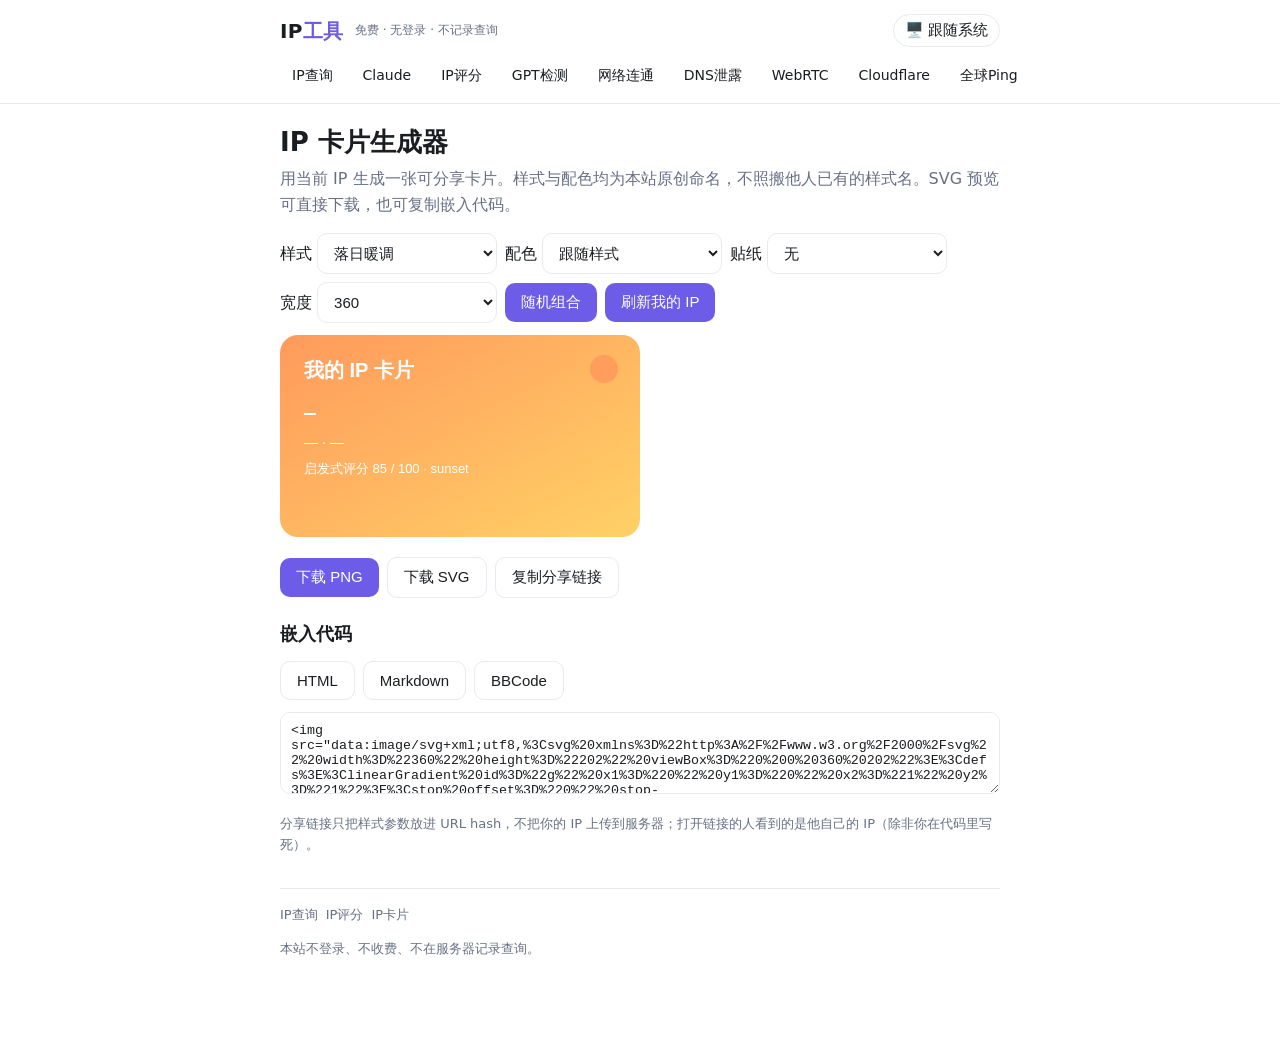
==== card/index.html @ c377cc5d "自有版 IP 工具站：13 个工具 + Pages/Vercel Functions" ====
<!doctype html><html lang="zh-CN"><head><meta charset="utf-8"><meta name="viewport" content="width=device-width,initial-scale=1">
<title>IP 卡片生成器 — IP 工具</title><link rel="stylesheet" href="../assets/style.css"></head><body>
<header class="top"><div class="topin"><div class="logo">IP<span>工具</span></div><div class="tag">免费 · 无登录 · 不记录查询</div><button class="themebtn" id="themeBtn">🖥️ 跟随系统</button></div><div class="navwrap"><nav>
<a href="../index.html">IP查询</a><a href="../claude.html">Claude</a><a href="../ip.html">IP评分</a><a href="../gpt.html">GPT检测</a><a href="../link.html">网络连通</a><a href="../dns.html">DNS泄露</a><a href="../webrtc.html">WebRTC</a><a href="../cloudflare.html">Cloudflare</a><a href="../ping.html">全球Ping</a><a href="../status.html">服务状态</a><a href="../whois.html">Whois查询</a><a href="../news.html">AI资讯</a><a href="./">IP卡片</a>
</nav></div></header>
<div class="wrap">
<h1>IP 卡片生成器</h1>
<p class="lead">用当前 IP 生成一张可分享卡片。样式与配色均为本站原创命名，不照搬他人已有的样式名。SVG 预览可直接下载，也可复制嵌入代码。</p>
<div class="row">
<label>样式 <select id="style"><option value="sunset">落日暖调</option><option value="ocean">深海蓝调</option><option value="mint">薄荷清新</option><option value="mono">黑白极简</option><option value="violet">紫夜星空</option><option value="paper">米纸素雅</option><option value="neon">霓虹夜市</option><option value="forest">森林晨雾</option></select></label>
<label>配色 <select id="color"><option value="auto">跟随样式</option><option value="blue">蓝</option><option value="pink">粉</option><option value="green">绿</option><option value="orange">橙</option><option value="purple">紫</option><option value="dark">深色</option></select></label>
<label>贴纸 <select id="sticker"><option value="none">无</option><option value="coffee">☕ 咖啡</option><option value="rocket">🚀 火箭</option><option value="shield">🛡️ 护盾</option><option value="globe">🌍 地球</option><option value="bolt">⚡ 闪电</option><option value="star">⭐ 星星</option></select></label>
<label>宽度 <select id="width"><option value="240">240</option><option value="360" selected>360</option><option value="480">480</option><option value="560">560</option></select></label>
<button id="random">随机组合</button><button id="refresh">刷新我的 IP</button>
</div>
<div id="preview"></div>
<div class="row"><button id="dl">下载 PNG</button><button class="secondary" id="dlSvg">下载 SVG</button><button class="secondary" id="copyLink">复制分享链接</button></div>
<h2>嵌入代码</h2>
<div class="row"><button class="secondary" data-code="html">HTML</button><button class="secondary" data-code="md">Markdown</button><button class="secondary" data-code="bb">BBCode</button></div>
<textarea id="code" rows="4" style="width:100%;padding:10px;border:1px solid var(--line);border-radius:10px;background:var(--bg);color:var(--fg)"></textarea>
<p class="small">分享链接只把样式参数放进 URL hash，不把你的 IP 上传到服务器；打开链接的人看到的是他自己的 IP（除非你在代码里写死）。</p>
<footer><div class="footlinks"><a href="../index.html">IP查询</a><a href="../ip.html">IP评分</a><a href="./">IP卡片</a></div><p>本站不登录、不收费、不在服务器记录查询。</p></footer>
</div><script src="../assets/app.js"></script>
<script>
const STYLES={sunset:['#ff9a5c','#ffd166'],ocean:['#1e6fd9','#4dd0d0'],mint:['#2fbf8f','#b8e6c8'],mono:['#222222','#888888'],violet:['#6c5ce7','#a99bff'],paper:['#d9c7a5','#f5efe0'],neon:['#ff2e88','#00e5ff'],forest:['#2e7d4f','#a8d5a2']};
const COLORS={blue:'#1e6fd9',pink:'#e75480',green:'#2fbf8f',orange:'#ff7a2f',purple:'#6c5ce7',dark:'#222222'};
let INFO={ip:'—',loc:'—',isp:'—',score:'—'};
function buildSVG(){
 const w=+document.getElementById('width').value;const h=Math.round(w*0.56);
 const style=document.getElementById('style').value;const col=document.getElementById('color').value;
 const [c1,c2]=STYLES[style];const accent=col==='auto'?c1:COLORS[col];
 const sticker=document.getElementById('sticker').value;const emoji={coffee:'☕',rocket:'🚀',shield:'🛡️',globe:'🌍',bolt:'⚡',star:'⭐'}[sticker]||'';
 const esc2=s=>String(s).replace(/&/g,'&amp;').replace(/</g,'&lt;');
 return `<svg xmlns="http://www.w3.org/2000/svg" width="${w}" height="${h}" viewBox="0 0 ${w} ${h}"><defs><linearGradient id="g" x1="0" y1="0" x2="1" y2="1"><stop offset="0" stop-color="${c1}"/><stop offset="1" stop-color="${c2}"/></linearGradient></defs><rect width="${w}" height="${h}" rx="18" fill="url(#g)"/><text x="24" y="42" font-family="sans-serif" font-size="20" font-weight="bold" fill="#fff">我的 IP 卡片 ${emoji}</text><text x="24" y="84" font-family="monospace" font-size="${w>=480?26:20}" font-weight="bold" fill="#fff">${esc2(INFO.ip)}</text><text x="24" y="112" font-family="sans-serif" font-size="14" fill="#fff">${esc2(INFO.loc)} · ${esc2(INFO.isp)}</text><text x="24" y="138" font-family="sans-serif" font-size="13" fill="#fff">启发式评分 ${esc2(INFO.score)} / 100 · ${style}</text><circle cx="${w-36}" cy="34" r="14" fill="${accent}" opacity="0.9"/></svg>`;
}
function render(){const svg=buildSVG();document.getElementById('preview').innerHTML=svg;const w=document.getElementById('width').value;document.getElementById('code').value=`<img src="data:image/svg+xml;utf8,${encodeURIComponent(svg)}" width="${w}" alt="我的 IP 卡片">`;}
function updateCodes(kind){
 const svg=buildSVG();const w=document.getElementById('width').value;const data=`data:image/svg+xml;utf8,${encodeURIComponent(svg)}`;
 if(kind==='html')document.getElementById('code').value=`<img src="${data}" width="${w}" alt="我的 IP 卡片">`;
 if(kind==='md')document.getElementById('code').value=`![我的 IP 卡片](${data})`;
 if(kind==='bb')document.getElementById('code').value=`[img]${data}[/img]`;
}
async function loadIP(){try{const info=await getIPInfo();const sc=heuristicScore(info);INFO={ip:info.ip||'—',loc:[info.country,info.city].filter(Boolean).join(' ')||'—',isp:info.isp||'—',score:sc.score};}catch(e){}render();}
['style','color','sticker','width'].forEach(id=>document.getElementById(id).addEventListener('change',render));
document.querySelectorAll('[data-code]').forEach(b=>b.onclick=()=>updateCodes(b.dataset.code));
document.getElementById('random').onclick=()=>{const styles=Object.keys(STYLES);const stickers=['none','coffee','rocket','shield','globe','bolt','star'];const colors=['auto','blue','pink','green','orange','purple','dark'];document.getElementById('style').value=styles[Math.floor(Math.random()*styles.length)];document.getElementById('sticker').value=stickers[Math.floor(Math.random()*stickers.length)];document.getElementById('color').value=colors[Math.floor(Math.random()*colors.length)];render();};
document.getElementById('refresh').onclick=loadIP;
document.getElementById('dlSvg').onclick=()=>{const blob=new Blob([buildSVG()],{type:'image/svg+xml'});const a=document.createElement('a');a.href=URL.createObjectURL(blob);a.download='ip-card.svg';a.click();};
document.getElementById('dl').onclick=()=>{const svg=buildSVG();const img=new Image();img.onload=()=>{const c=document.createElement('canvas');c.width=img.width;c.height=img.height;const ctx=c.getContext('2d');ctx.drawImage(img,0,0);c.toBlob(b=>{const a=document.createElement('a');a.href=URL.createObjectURL(b);a.download='ip-card.png';a.click();});};img.src='data:image/svg+xml;charset=utf-8,'+encodeURIComponent(svg);};
document.getElementById('copyLink').onclick=async()=>{const p=new URLSearchParams({style:document.getElementById('style').value,color:document.getElementById('color').value,sticker:document.getElementById('sticker').value,width:document.getElementById('width').value});const url=location.origin+location.pathname+'#'+p.toString();try{await navigator.clipboard.writeText(url);alert('分享链接已复制');}catch(e){prompt('复制链接',url);}};
(function(){const h=new URLSearchParams(location.hash.slice(1));if(h.get('style'))document.getElementById('style').value=h.get('style');if(h.get('color'))document.getElementById('color').value=h.get('color');if(h.get('sticker'))document.getElementById('sticker').value=h.get('sticker');if(h.get('width'))document.getElementById('width').value=h.get('width');})();
loadIP();
</script></body></html>
---- assets/style.css ----
:root{--bg:#ffffff;--fg:#1a1d21;--muted:#667085;--line:#e8eaf0;--card:#f7f8fa;--accent:#6c5ce7;--accent2:#00a8a8}
[data-theme="dark"]{--bg:#121417;--fg:#eef0f3;--muted:#9aa3ad;--line:#262a30;--card:#1b1e23;--accent:#a99bff;--accent2:#4dd0d0}
*{box-sizing:border-box}body{margin:0;background:var(--bg);color:var(--fg);font-family:-apple-system,BlinkMacSystemFont,"PingFang SC","Microsoft YaHei",system-ui,sans-serif;line-height:1.6}
a{color:var(--accent);text-decoration:none}.wrap{max-width:760px;margin:0 auto;padding:0 20px 48px}
header.top{border-bottom:1px solid var(--line);position:sticky;top:0;background:var(--bg);z-index:10}
.topin{max-width:760px;margin:0 auto;padding:14px 20px 10px;display:flex;align-items:center;gap:12px;flex-wrap:wrap}
.logo{font-weight:800;font-size:20px;letter-spacing:.2px}.logo span{color:var(--accent)}
.tag{font-size:12px;color:var(--muted)}
nav{display:flex;gap:6px;overflow-x:auto;padding:0 20px 10px;max-width:760px;margin:0 auto;scrollbar-width:none}
nav a{white-space:nowrap;padding:6px 11px;border-radius:999px;color:var(--fg);font-size:14px;border:1px solid transparent}
nav a.active,nav a:hover{background:#eef0ff;color:#4b3fd4;border-color:#ddd6ff}
[data-theme="dark"] nav a.active,[data-theme="dark"] nav a:hover{background:#26224a;color:#cfc6ff}
.themebtn{margin-left:auto;border:1px solid var(--line);background:transparent;color:var(--fg);border-radius:999px;padding:6px 11px;cursor:pointer}
h1{font-size:26px;line-height:1.3;margin:22px 0 6px}h2{font-size:18px;margin:22px 0 8px}h3{font-size:15px;margin:14px 0 6px}
.lead{color:var(--muted);margin:0 0 16px}.small{font-size:13px;color:var(--muted)}.note{background:#fff8e6;border:1px solid #f2d98d;border-radius:12px;padding:12px 14px;font-size:14px}
[data-theme="dark"] .note{background:#2a2412;border-color:#4a3f1a}
.grid{display:grid;grid-template-columns:repeat(2,1fr);gap:12px;margin:16px 0}
@media(max-width:560px){.grid{grid-template-columns:1fr}}
.card{background:var(--card);border:1px solid var(--line);border-radius:16px;padding:16px}
.p-blue{background:#eef4ff}.p-pink{background:#fdf0f5}.p-green{background:#eafaf0}.p-yellow{background:#fff7e0}.p-purple{background:#f3efff}.p-cyan{background:#e6fafa}.p-orange{background:#fff0e6}
[data-theme="dark"] .p-blue,[data-theme="dark"] .p-pink,[data-theme="dark"] .p-green,[data-theme="dark"] .p-yellow,[data-theme="dark"] .p-purple,[data-theme="dark"] .p-cyan,[data-theme="dark"] .p-orange{background:var(--card)}
.card h3{margin:0 0 4px}.card p{margin:0;color:var(--muted);font-size:14px}
.row{display:flex;gap:8px;flex-wrap:wrap;align-items:center;margin:12px 0}
input,select{flex:1;min-width:180px;padding:10px 12px;border:1px solid var(--line);border-radius:10px;background:var(--bg);color:var(--fg);font-size:15px}
button{padding:10px 16px;border:0;border-radius:10px;background:var(--accent);color:#fff;cursor:pointer;font-size:15px}
button.secondary{background:transparent;color:var(--fg);border:1px solid var(--line)}
button:disabled{opacity:.55}
table{width:100%;border-collapse:collapse;font-size:14px}th,td{text-align:left;padding:8px 6px;border-bottom:1px solid var(--line);vertical-align:top}
.badge{display:inline-block;padding:2px 8px;border-radius:999px;font-size:12px;background:#eef0ff;color:#4b3fd4}
.badge.ok{background:#e6f7ec;color:#137333}.badge.warn{background:#fff3cd;color:#7a5b00}.badge.bad{background:#fde8e8;color:#a51d1d}.badge.grey{background:#eef0f2;color:#555}
.gauge{height:14px;background:#e9ebef;border-radius:999px;overflow:hidden}.gauge i{display:block;height:100%;background:linear-gradient(90deg,#e74c3c,#f39c12,#27ae60)}
.kv{display:grid;grid-template-columns:120px 1fr;gap:6px 12px;font-size:14px}.kv b{color:var(--muted);font-weight:500}
footer{border-top:1px solid var(--line);margin-top:32px;padding:16px 0;color:var(--muted);font-size:13px}
progress{width:100%}.pill{border:1px solid var(--line);border-radius:999px;padding:4px 10px;font-size:13px;background:transparent;color:var(--fg);cursor:pointer}
.pill.on{background:var(--accent);color:#fff;border-color:var(--accent)}
.navwrap{max-width:760px;margin:0 auto}
.footlinks{display:flex;flex-wrap:wrap;gap:8px}
.footlinks a{font-size:13px;color:var(--muted)}
.statgrid{display:grid;grid-template-columns:repeat(2,1fr);gap:12px}
@media(max-width:560px){.statgrid{grid-template-columns:1fr}}
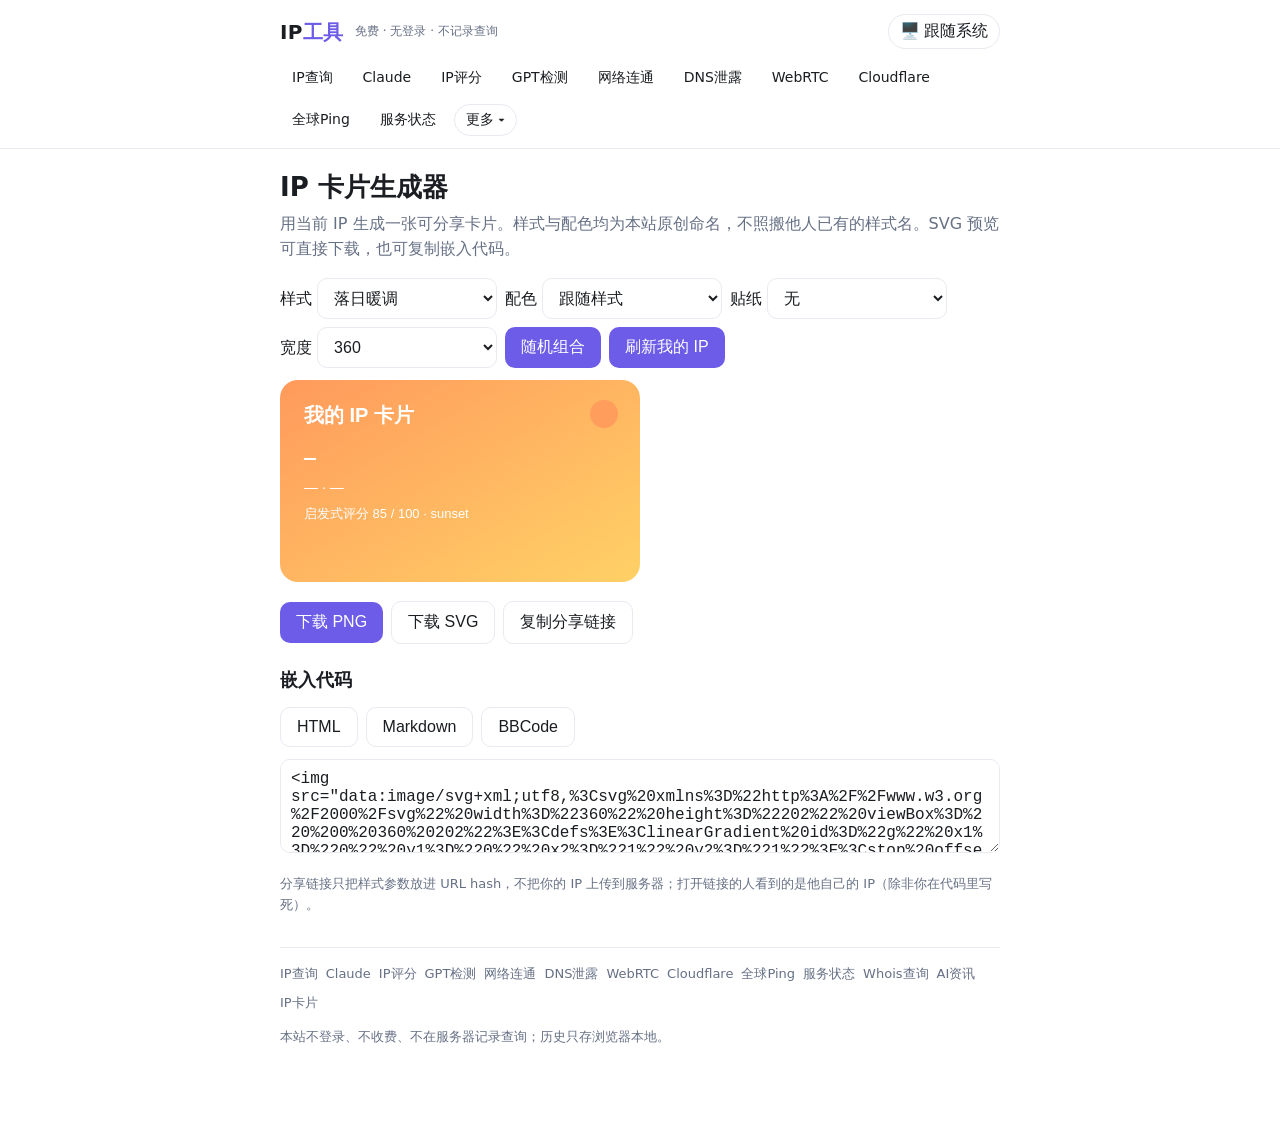
==== commit cb571720: "外观+功能更像 v2：工具卡片墙、更多下拉、多源地理/BGP、指纹、Cloudflare等级实测、DNS/WebRTC深度、IP卡片16套" ====
--- a/card/index.html
+++ b/card/index.html
@@ -1,15 +1,15 @@
 <!doctype html><html lang="zh-CN"><head><meta charset="utf-8"><meta name="viewport" content="width=device-width,initial-scale=1">
 <title>IP 卡片生成器 — IP 工具</title><link rel="stylesheet" href="../assets/style.css"></head><body>
 <header class="top"><div class="topin"><div class="logo">IP<span>工具</span></div><div class="tag">免费 · 无登录 · 不记录查询</div><button class="themebtn" id="themeBtn">🖥️ 跟随系统</button></div><div class="navwrap"><nav>
-<a href="../index.html">IP查询</a><a href="../claude.html">Claude</a><a href="../ip.html">IP评分</a><a href="../gpt.html">GPT检测</a><a href="../link.html">网络连通</a><a href="../dns.html">DNS泄露</a><a href="../webrtc.html">WebRTC</a><a href="../cloudflare.html">Cloudflare</a><a href="../ping.html">全球Ping</a><a href="../status.html">服务状态</a><a href="../whois.html">Whois查询</a><a href="../news.html">AI资讯</a><a href="./">IP卡片</a>
+<a href="../index.html">IP查询</a><a href="../claude.html">Claude</a><a href="../ip.html">IP评分</a><a href="../gpt.html">GPT检测</a><a href="../link.html">网络连通</a><a href="../dns.html">DNS泄露</a><a href="../webrtc.html">WebRTC</a><a href="../cloudflare.html">Cloudflare</a><a href="../ping.html">全球Ping</a><a href="../status.html">服务状态</a><span class="dropdown"><button class="dropbtn" type="button">更多 ▾</button><span class="dropmenu"><a href="../whois.html">Whois查询</a><a href="../news.html">AI资讯</a><a href="../card/">IP卡片</a></span></span>
 </nav></div></header>
 <div class="wrap">
 <h1>IP 卡片生成器</h1>
 <p class="lead">用当前 IP 生成一张可分享卡片。样式与配色均为本站原创命名，不照搬他人已有的样式名。SVG 预览可直接下载，也可复制嵌入代码。</p>
 <div class="row">
-<label>样式 <select id="style"><option value="sunset">落日暖调</option><option value="ocean">深海蓝调</option><option value="mint">薄荷清新</option><option value="mono">黑白极简</option><option value="violet">紫夜星空</option><option value="paper">米纸素雅</option><option value="neon">霓虹夜市</option><option value="forest">森林晨雾</option></select></label>
+<label>样式 <select id="style"><option value="sunset">落日暖调</option><option value="ocean">深海蓝调</option><option value="mint">薄荷清新</option><option value="mono">黑白极简</option><option value="violet">紫夜星空</option><option value="paper">米纸素雅</option><option value="neon">霓虹夜市</option><option value="forest">森林晨雾</option><option value="dawn">破晓粉霞</option><option value="desert">沙漠金黄</option><option value="glacier">冰川浅蓝</option><option value="ember">余烬暗红</option><option value="meadow">草甸春绿</option><option value="harbor">港湾雾蓝</option><option value="ink">水墨灰青</option><option value="candy">糖果亮彩</option></select></label>
 <label>配色 <select id="color"><option value="auto">跟随样式</option><option value="blue">蓝</option><option value="pink">粉</option><option value="green">绿</option><option value="orange">橙</option><option value="purple">紫</option><option value="dark">深色</option></select></label>
-<label>贴纸 <select id="sticker"><option value="none">无</option><option value="coffee">☕ 咖啡</option><option value="rocket">🚀 火箭</option><option value="shield">🛡️ 护盾</option><option value="globe">🌍 地球</option><option value="bolt">⚡ 闪电</option><option value="star">⭐ 星星</option></select></label>
+<label>贴纸 <select id="sticker"><option value="none">无</option><option value="coffee">☕ 咖啡</option><option value="rocket">🚀 火箭</option><option value="shield">🛡️ 护盾</option><option value="globe">🌍 地球</option><option value="bolt">⚡ 闪电</option><option value="star">⭐ 星星</option><option value="moon">🌙 月亮</option><option value="leaf">🍃 叶子</option><option value="fire">🔥 火焰</option><option value="gem">💎 宝石</option><option value="anchor">⚓ 船锚</option><option value="key">🔑 钥匙</option></select></label>
 <label>宽度 <select id="width"><option value="240">240</option><option value="360" selected>360</option><option value="480">480</option><option value="560">560</option></select></label>
 <button id="random">随机组合</button><button id="refresh">刷新我的 IP</button>
 </div>
@@ -19,17 +19,17 @@
 <div class="row"><button class="secondary" data-code="html">HTML</button><button class="secondary" data-code="md">Markdown</button><button class="secondary" data-code="bb">BBCode</button></div>
 <textarea id="code" rows="4" style="width:100%;padding:10px;border:1px solid var(--line);border-radius:10px;background:var(--bg);color:var(--fg)"></textarea>
 <p class="small">分享链接只把样式参数放进 URL hash，不把你的 IP 上传到服务器；打开链接的人看到的是他自己的 IP（除非你在代码里写死）。</p>
-<footer><div class="footlinks"><a href="../index.html">IP查询</a><a href="../ip.html">IP评分</a><a href="./">IP卡片</a></div><p>本站不登录、不收费、不在服务器记录查询。</p></footer>
+<footer><div class="footlinks"><a href="../index.html">IP查询</a><a href="../claude.html">Claude</a><a href="../ip.html">IP评分</a><a href="../gpt.html">GPT检测</a><a href="../link.html">网络连通</a><a href="../dns.html">DNS泄露</a><a href="../webrtc.html">WebRTC</a><a href="../cloudflare.html">Cloudflare</a><a href="../ping.html">全球Ping</a><a href="../status.html">服务状态</a><a href="../whois.html">Whois查询</a><a href="../news.html">AI资讯</a><a href="../card/">IP卡片</a></div><p>本站不登录、不收费、不在服务器记录查询；历史只存浏览器本地。</p></footer>
 </div><script src="../assets/app.js"></script>
 <script>
-const STYLES={sunset:['#ff9a5c','#ffd166'],ocean:['#1e6fd9','#4dd0d0'],mint:['#2fbf8f','#b8e6c8'],mono:['#222222','#888888'],violet:['#6c5ce7','#a99bff'],paper:['#d9c7a5','#f5efe0'],neon:['#ff2e88','#00e5ff'],forest:['#2e7d4f','#a8d5a2']};
+const STYLES={sunset:['#ff9a5c','#ffd166'],ocean:['#1e6fd9','#4dd0d0'],mint:['#2fbf8f','#b8e6c8'],mono:['#222222','#888888'],violet:['#6c5ce7','#a99bff'],paper:['#d9c7a5','#f5efe0'],neon:['#ff2e88','#00e5ff'],forest:['#2e7d4f','#a8d5a2'],dawn:['#ff7eb3','#ffd6e8'],desert:['#d9a441','#f2e3b3'],glacier:['#7ec8e3','#e8f4fa'],ember:['#b33a2b','#f2b8a0'],meadow:['#6abf69','#dff2d0'],harbor:['#4a6fa5','#c8d8e8'],ink:['#3a4a4a','#d0d8d8'],candy:['#ff6b9d','#ffe066']};
 const COLORS={blue:'#1e6fd9',pink:'#e75480',green:'#2fbf8f',orange:'#ff7a2f',purple:'#6c5ce7',dark:'#222222'};
 let INFO={ip:'—',loc:'—',isp:'—',score:'—'};
 function buildSVG(){
  const w=+document.getElementById('width').value;const h=Math.round(w*0.56);
  const style=document.getElementById('style').value;const col=document.getElementById('color').value;
  const [c1,c2]=STYLES[style];const accent=col==='auto'?c1:COLORS[col];
- const sticker=document.getElementById('sticker').value;const emoji={coffee:'☕',rocket:'🚀',shield:'🛡️',globe:'🌍',bolt:'⚡',star:'⭐'}[sticker]||'';
+ const sticker=document.getElementById('sticker').value;const emoji={coffee:'☕',rocket:'🚀',shield:'🛡️',globe:'🌍',bolt:'⚡',star:'⭐',moon:'🌙',leaf:'🍃',fire:'🔥',gem:'💎',anchor:'⚓',key:'🔑'}[sticker]||'';
  const esc2=s=>String(s).replace(/&/g,'&amp;').replace(/</g,'&lt;');
  return `<svg xmlns="http://www.w3.org/2000/svg" width="${w}" height="${h}" viewBox="0 0 ${w} ${h}"><defs><linearGradient id="g" x1="0" y1="0" x2="1" y2="1"><stop offset="0" stop-color="${c1}"/><stop offset="1" stop-color="${c2}"/></linearGradient></defs><rect width="${w}" height="${h}" rx="18" fill="url(#g)"/><text x="24" y="42" font-family="sans-serif" font-size="20" font-weight="bold" fill="#fff">我的 IP 卡片 ${emoji}</text><text x="24" y="84" font-family="monospace" font-size="${w>=480?26:20}" font-weight="bold" fill="#fff">${esc2(INFO.ip)}</text><text x="24" y="112" font-family="sans-serif" font-size="14" fill="#fff">${esc2(INFO.loc)} · ${esc2(INFO.isp)}</text><text x="24" y="138" font-family="sans-serif" font-size="13" fill="#fff">启发式评分 ${esc2(INFO.score)} / 100 · ${style}</text><circle cx="${w-36}" cy="34" r="14" fill="${accent}" opacity="0.9"/></svg>`;
 }
--- a/assets/style.css
+++ b/assets/style.css
@@ -6,12 +6,12 @@
 .topin{max-width:760px;margin:0 auto;padding:14px 20px 10px;display:flex;align-items:center;gap:12px;flex-wrap:wrap}
 .logo{font-weight:800;font-size:20px;letter-spacing:.2px}.logo span{color:var(--accent)}
 .tag{font-size:12px;color:var(--muted)}
-nav{display:flex;gap:6px;overflow-x:auto;padding:0 20px 10px;max-width:760px;margin:0 auto;scrollbar-width:none}
+nav{display:flex;gap:6px;flex-wrap:wrap;overflow:visible;padding:0 20px 10px;max-width:760px;margin:0 auto;align-items:center}
 nav a{white-space:nowrap;padding:6px 11px;border-radius:999px;color:var(--fg);font-size:14px;border:1px solid transparent}
 nav a.active,nav a:hover{background:#eef0ff;color:#4b3fd4;border-color:#ddd6ff}
 [data-theme="dark"] nav a.active,[data-theme="dark"] nav a:hover{background:#26224a;color:#cfc6ff}
 .themebtn{margin-left:auto;border:1px solid var(--line);background:transparent;color:var(--fg);border-radius:999px;padding:6px 11px;cursor:pointer}
-h1{font-size:26px;line-height:1.3;margin:22px 0 6px}h2{font-size:18px;margin:22px 0 8px}h3{font-size:15px;margin:14px 0 6px}
+h1{font-size:26px;line-height:1.3;margin:22px 0 6px}h2{font-size:18px;margin:22px 0 8px}h3{font-size:16px;margin:14px 0 6px}
 .lead{color:var(--muted);margin:0 0 16px}.small{font-size:13px;color:var(--muted)}.note{background:#fff8e6;border:1px solid #f2d98d;border-radius:12px;padding:12px 14px;font-size:14px}
 [data-theme="dark"] .note{background:#2a2412;border-color:#4a3f1a}
 .grid{display:grid;grid-template-columns:repeat(2,1fr);gap:12px;margin:16px 0}
@@ -21,8 +21,8 @@
 [data-theme="dark"] .p-blue,[data-theme="dark"] .p-pink,[data-theme="dark"] .p-green,[data-theme="dark"] .p-yellow,[data-theme="dark"] .p-purple,[data-theme="dark"] .p-cyan,[data-theme="dark"] .p-orange{background:var(--card)}
 .card h3{margin:0 0 4px}.card p{margin:0;color:var(--muted);font-size:14px}
 .row{display:flex;gap:8px;flex-wrap:wrap;align-items:center;margin:12px 0}
-input,select{flex:1;min-width:180px;padding:10px 12px;border:1px solid var(--line);border-radius:10px;background:var(--bg);color:var(--fg);font-size:15px}
-button{padding:10px 16px;border:0;border-radius:10px;background:var(--accent);color:#fff;cursor:pointer;font-size:15px}
+input,select{flex:1;min-width:180px;padding:10px 12px;border:1px solid var(--line);border-radius:10px;background:var(--bg);color:var(--fg);font-size:16px}
+button{padding:10px 16px;border:0;border-radius:10px;background:var(--accent);color:#fff;cursor:pointer;font-size:16px}
 button.secondary{background:transparent;color:var(--fg);border:1px solid var(--line)}
 button:disabled{opacity:.55}
 table{width:100%;border-collapse:collapse;font-size:14px}th,td{text-align:left;padding:8px 6px;border-bottom:1px solid var(--line);vertical-align:top}
@@ -38,3 +38,25 @@
 .footlinks a{font-size:13px;color:var(--muted)}
 .statgrid{display:grid;grid-template-columns:repeat(2,1fr);gap:12px}
 @media(max-width:560px){.statgrid{grid-template-columns:1fr}}
+
+/* v2: dropdown, tool wall, tables, iOS safety */
+.dropdown{position:relative;display:inline-flex}
+.dropbtn{border:1px solid var(--line);background:transparent;color:var(--fg);border-radius:999px;padding:6px 11px;cursor:pointer;font-size:14px;white-space:nowrap}
+.dropmenu{display:none;position:absolute;top:calc(100% + 6px);left:0;min-width:140px;background:var(--bg);border:1px solid var(--line);border-radius:12px;box-shadow:0 8px 24px rgba(0,0,0,.12);padding:6px;z-index:50}
+.dropdown.open .dropmenu{display:block}
+.dropmenu a{display:block;white-space:nowrap;padding:8px 10px;border-radius:8px;color:var(--fg);font-size:14px}
+.dropmenu a:hover{background:#eef0ff;color:#4b3fd4}
+.toolwall{display:grid;grid-template-columns:repeat(3,1fr);gap:12px;margin:16px 0}
+@media(max-width:700px){.toolwall{grid-template-columns:repeat(2,1fr)}}
+@media(max-width:420px){.toolwall{grid-template-columns:1fr}}
+.toolcard{border-radius:16px;padding:16px;border:1px solid var(--line);color:var(--fg)}
+.toolcard h3{margin:0 0 4px;font-size:16px}
+.toolcard p{margin:0;font-size:13px;color:var(--muted)}
+.tc1{background:#eef4ff}.tc2{background:#fdf0f5}.tc3{background:#eafaf0}.tc4{background:#fff7e0}.tc5{background:#f3efff}.tc6{background:#e6fafa}.tc7{background:#fff0e6}.tc8{background:#f0f7ff}.tc9{background:#fef3f2}.tc10{background:#f2f9ec}.tc11{background:#fdf6ec}.tc12{background:#eefaf7}.tc13{background:#f5f0ff}
+[data-theme="dark"] .tc1,[data-theme="dark"] .tc2,[data-theme="dark"] .tc3,[data-theme="dark"] .tc4,[data-theme="dark"] .tc5,[data-theme="dark"] .tc6,[data-theme="dark"] .tc7,[data-theme="dark"] .tc8,[data-theme="dark"] .tc9,[data-theme="dark"] .tc10,[data-theme="dark"] .tc11,[data-theme="dark"] .tc12,[data-theme="dark"] .tc13{background:var(--card)}
+.tablewrap{overflow-x:auto}
+.tablewrap table{min-width:480px}
+@media(max-width:560px){table{font-size:13px}th,td{padding:7px 5px}}
+textarea{font-size:16px}
+.steps{font-size:13px;color:var(--muted)}
+body{overflow-x:hidden}
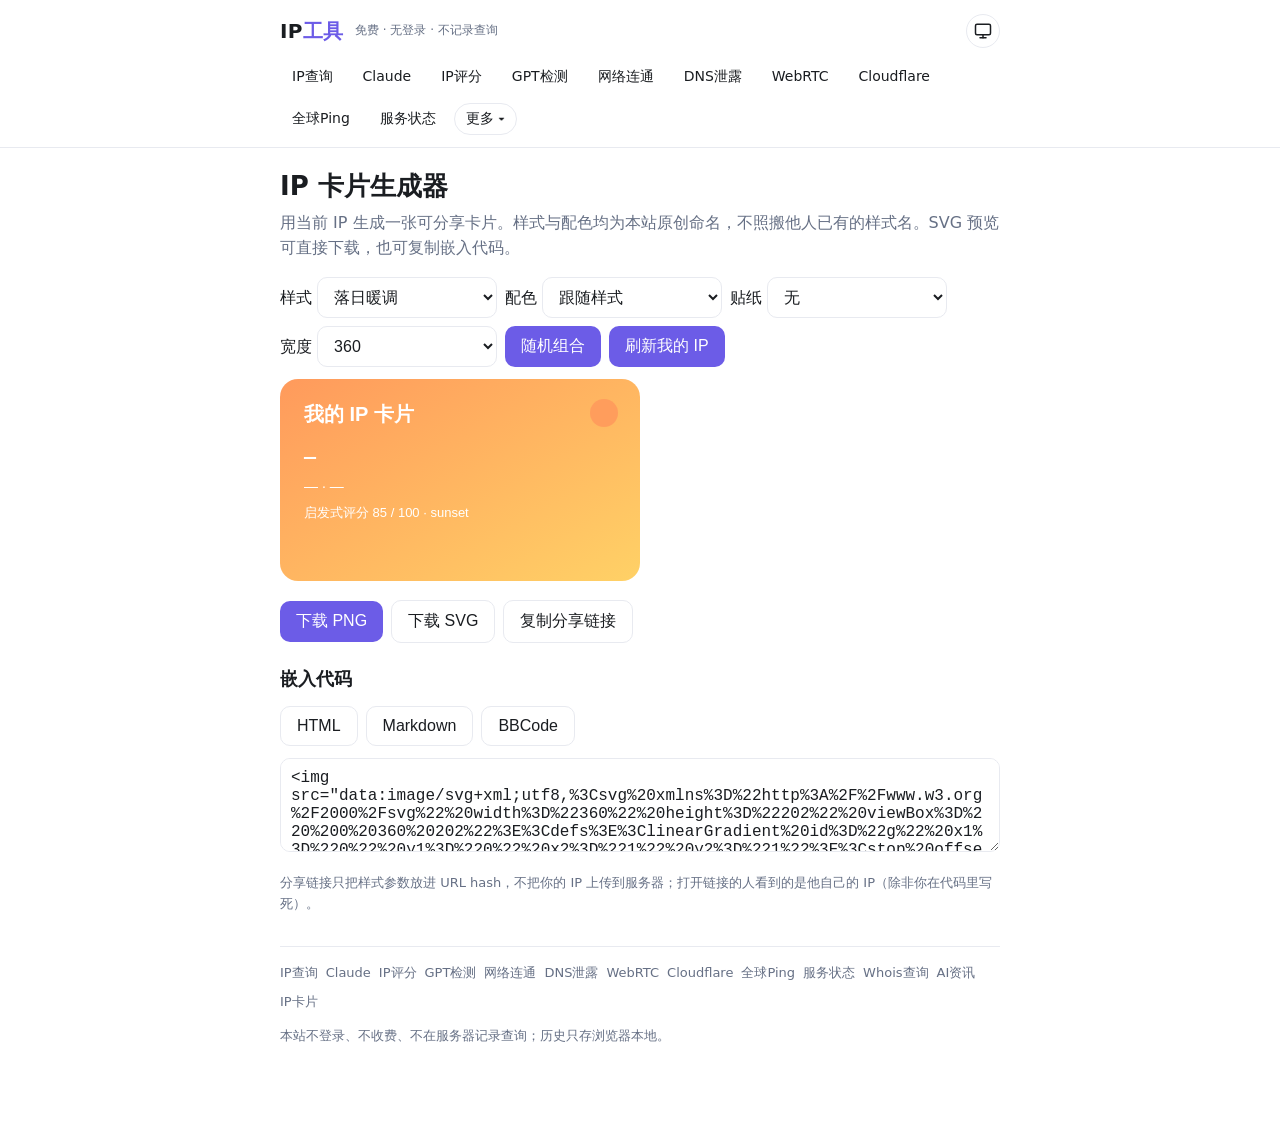
==== commit 7ca28678: "右上角主题按钮改纯图标：浅色太阳/深色月亮/跟随系统显示器，不再显示文字" ====
--- a/card/index.html
+++ b/card/index.html
@@ -1,6 +1,6 @@
 <!doctype html><html lang="zh-CN"><head><meta charset="utf-8"><meta name="viewport" content="width=device-width,initial-scale=1">
 <title>IP 卡片生成器 — IP 工具</title><link rel="stylesheet" href="../assets/style.css"></head><body>
-<header class="top"><div class="topin"><div class="logo">IP<span>工具</span></div><div class="tag">免费 · 无登录 · 不记录查询</div><button class="themebtn" id="themeBtn">🖥️ 跟随系统</button></div><div class="navwrap"><nav>
+<header class="top"><div class="topin"><div class="logo">IP<span>工具</span></div><div class="tag">免费 · 无登录 · 不记录查询</div><button class="themebtn" id="themeBtn" title="跟随系统" aria-label="切换主题：跟随系统"><svg width="18" height="18" viewBox="0 0 24 24" fill="none" stroke="currentColor" stroke-width="2" stroke-linecap="round" stroke-linejoin="round" aria-hidden="true"><rect x="2" y="3" width="20" height="14" rx="2"/><line x1="8" y1="21" x2="16" y2="21"/><line x1="12" y1="17" x2="12" y2="21"/></svg></button></div><div class="navwrap"><nav>
 <a href="../index.html">IP查询</a><a href="../claude.html">Claude</a><a href="../ip.html">IP评分</a><a href="../gpt.html">GPT检测</a><a href="../link.html">网络连通</a><a href="../dns.html">DNS泄露</a><a href="../webrtc.html">WebRTC</a><a href="../cloudflare.html">Cloudflare</a><a href="../ping.html">全球Ping</a><a href="../status.html">服务状态</a><span class="dropdown"><button class="dropbtn" type="button">更多 ▾</button><span class="dropmenu"><a href="../whois.html">Whois查询</a><a href="../news.html">AI资讯</a><a href="../card/">IP卡片</a></span></span>
 </nav></div></header>
 <div class="wrap">
--- a/assets/style.css
+++ b/assets/style.css
@@ -10,7 +10,8 @@
 nav a{white-space:nowrap;padding:6px 11px;border-radius:999px;color:var(--fg);font-size:14px;border:1px solid transparent}
 nav a.active,nav a:hover{background:#eef0ff;color:#4b3fd4;border-color:#ddd6ff}
 [data-theme="dark"] nav a.active,[data-theme="dark"] nav a:hover{background:#26224a;color:#cfc6ff}
-.themebtn{margin-left:auto;border:1px solid var(--line);background:transparent;color:var(--fg);border-radius:999px;padding:6px 11px;cursor:pointer}
+.themebtn{margin-left:auto;border:1px solid var(--line);background:transparent;color:var(--fg);border-radius:999px;padding:0;width:34px;height:34px;display:inline-flex;align-items:center;justify-content:center;cursor:pointer;flex:none}
+.themebtn svg{width:18px;height:18px;display:block}
 h1{font-size:26px;line-height:1.3;margin:22px 0 6px}h2{font-size:18px;margin:22px 0 8px}h3{font-size:16px;margin:14px 0 6px}
 .lead{color:var(--muted);margin:0 0 16px}.small{font-size:13px;color:var(--muted)}.note{background:#fff8e6;border:1px solid #f2d98d;border-radius:12px;padding:12px 14px;font-size:14px}
 [data-theme="dark"] .note{background:#2a2412;border-color:#4a3f1a}
